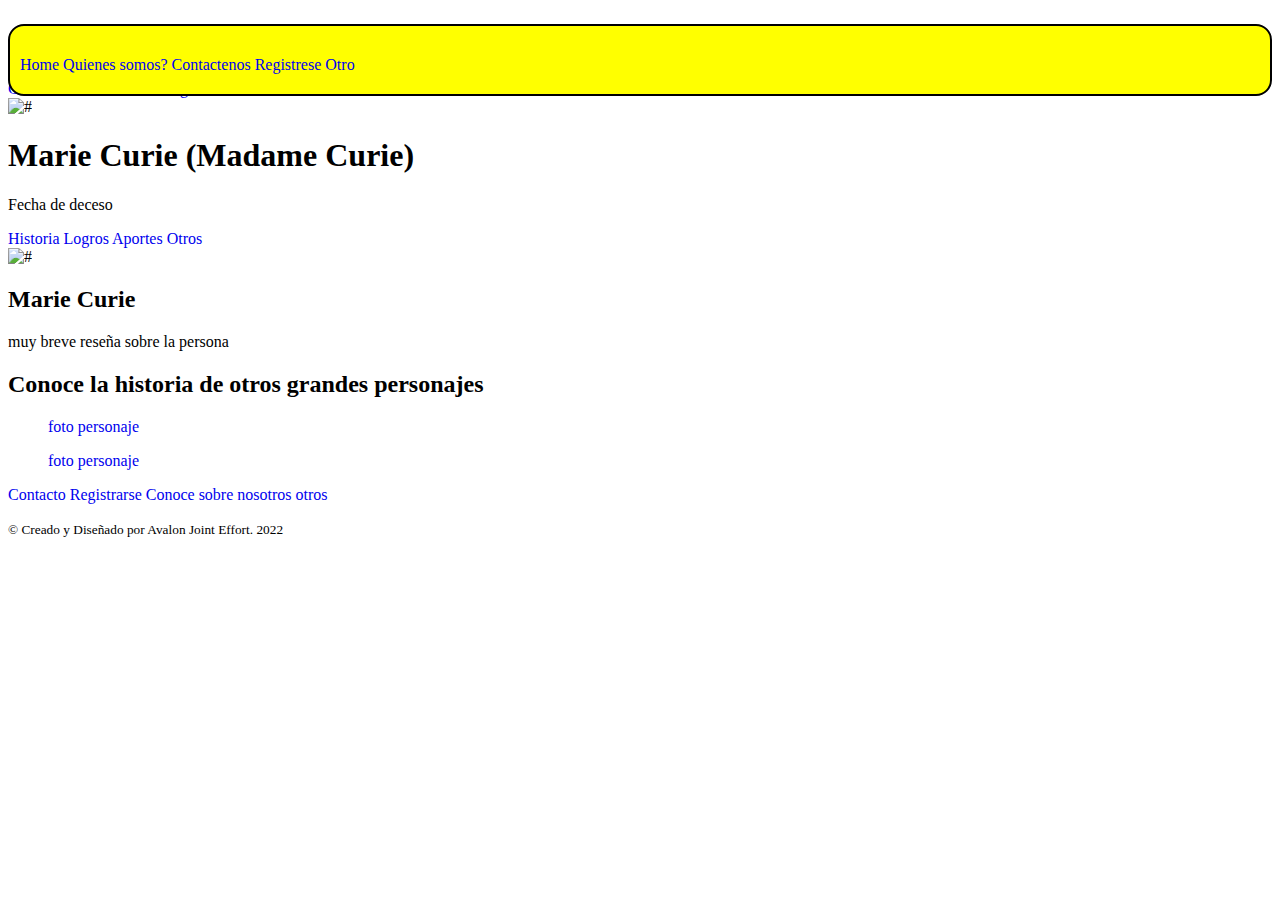
==== src/marie-curie.html @ 841512ee "Avance con informacion del index" ====
<!DOCTYPE html>
<html lang="es">
<head>
    <meta charset="UTF-8">
    <meta http-equiv="X-UA-Compatible" content="IE=edge">
    <meta name="viewport" content="width=device-width, initial-scale=1.0">
    <link rel="stylesheet" href="styles.css">
    <link rel="stylesheet" href="https://fonts.googleapis.com/css2?family=Material+Symbols+Outlined:opsz,wght,FILL,GRAD@48,400,0,0" />
    <title>Tributo a Marie Curie</title>
    <!--Agregar Favicon-->
</head>
<body>

    <nav>
        <label for="checkmenu" class="menu-ubicacion">
        <span class="material-symbols-outlined"> menu </span>
        </label>
        <input type="checkbox" id="checkmenu" class="menu-check">
        <div class="menu-links">
            <a href="index.html">Home</a>
            <!--<a href="marie-curie.html">Personaje de la semana</a>-->
            <a href="#">Quienes somos?</a>
            <a href="#">Contactenos</a>
            <a href="#">Registrese</a>
            <a href="#">Otro</a>
        </div>
    </nav>

    <header>
        <a href="#">Contacto</a>
        <a href="#">Iniciar Sesión</a>
        <a href="#">Registrarse</a>
    </header>

    <main>
        <img src="#" alt="#">
        <h1>Marie Curie (Madame Curie)</h1>
        <p>Fecha de deceso</p>
        <!--agregar una linea divisoria-->
        
        <section>
            <a href="#">Historia</a>
            <a href="#">Logros</a>
            <a href="#">Aportes</a>
            <a href="#">Otros</a>
        </section>    

        
        <!--informacion principal sobre la persona--> <!--esto va al lado derecho-->
        <div>
            <img src="#" alt="#">
            <section>
                <h2>Marie Curie</h2>
                <p> muy breve reseña sobre la persona</p>
                <!--Agregar boton de ir-->
            </section>

    <aside>
        <!--esto va al lado Izquierdo-->
        <h2>Conoce la historia de otros grandes personajes</h2>
            <figure>
                <a href="#">foto personaje</a>
                <!--Agregar nombre del personaje-->
            </figure>

            <figure>
                <a href="#">foto personaje</a>
                <!--Agregar nombre del personaje-->
            </figure>
    </aside>


        </div>
        


    </main>
    <footer>
        <!--esto va al lado derecho-->
        <a href="#">Contacto</a> <!--conectar con contacto del header-->
        <a href="#">Registrarse</a> <!--conectar con Registarse del header-->
        <a href="#">Conoce sobre nosotros</a> <!--Mision y vision-->
        <a href="#">otros</a>

        <!--Esto va al lado Izquierdo-->
        <p><small>&copy; Creado y Diseñado por Avalon Joint Effort. 2022</small></p>
    </footer>
    
</body>
</html>
---- src/styles.css ----
.menu-ubicacion {
    position: absolute;
    top: 1rem;
    right: 1rem;
    z-index: 1;
    padding-top: 7px;
    padding-right: 5px;
}
.menu-links {
    position: absolute;
    top: 1rem;
    right: 1rem;
    transform: translatey(-300%);
    transition: transform 1s;
    width: auto;
    height: auto;
    background-color: yellow;
    border: 2px solid black;
    border-radius: 16px;
    position: fixed;
    padding-top: 30px;
    padding-left: 10px;
    padding-right: 20px;
    padding-bottom: 20px;
    display: flex;
    flex-direction: column;
}

a {
    text-decoration: none;
}

.menu-check:checked + .menu-links {
    transform: translate(0);
}
.menu-check {
    display: none;
}
@media screen and (min-width: 768px) {
    .menu-ubicacion {
        display: none;
    }
    .menu-links{
        position: relative;
        top: 1rem;
        right: 0rem;
        transform: translatey(0);
        transition: transform 0s;
        width: auto;
        height: auto;
        background-color: yellow;
        border: 2px solid black;
        border-radius: 16px;
        position: none;
        padding-top: 30px;
        padding-left: 10px;
        padding-right: 20px;
        padding-bottom: 20px;
        display: block;
        flex-direction: none;                
    }
}
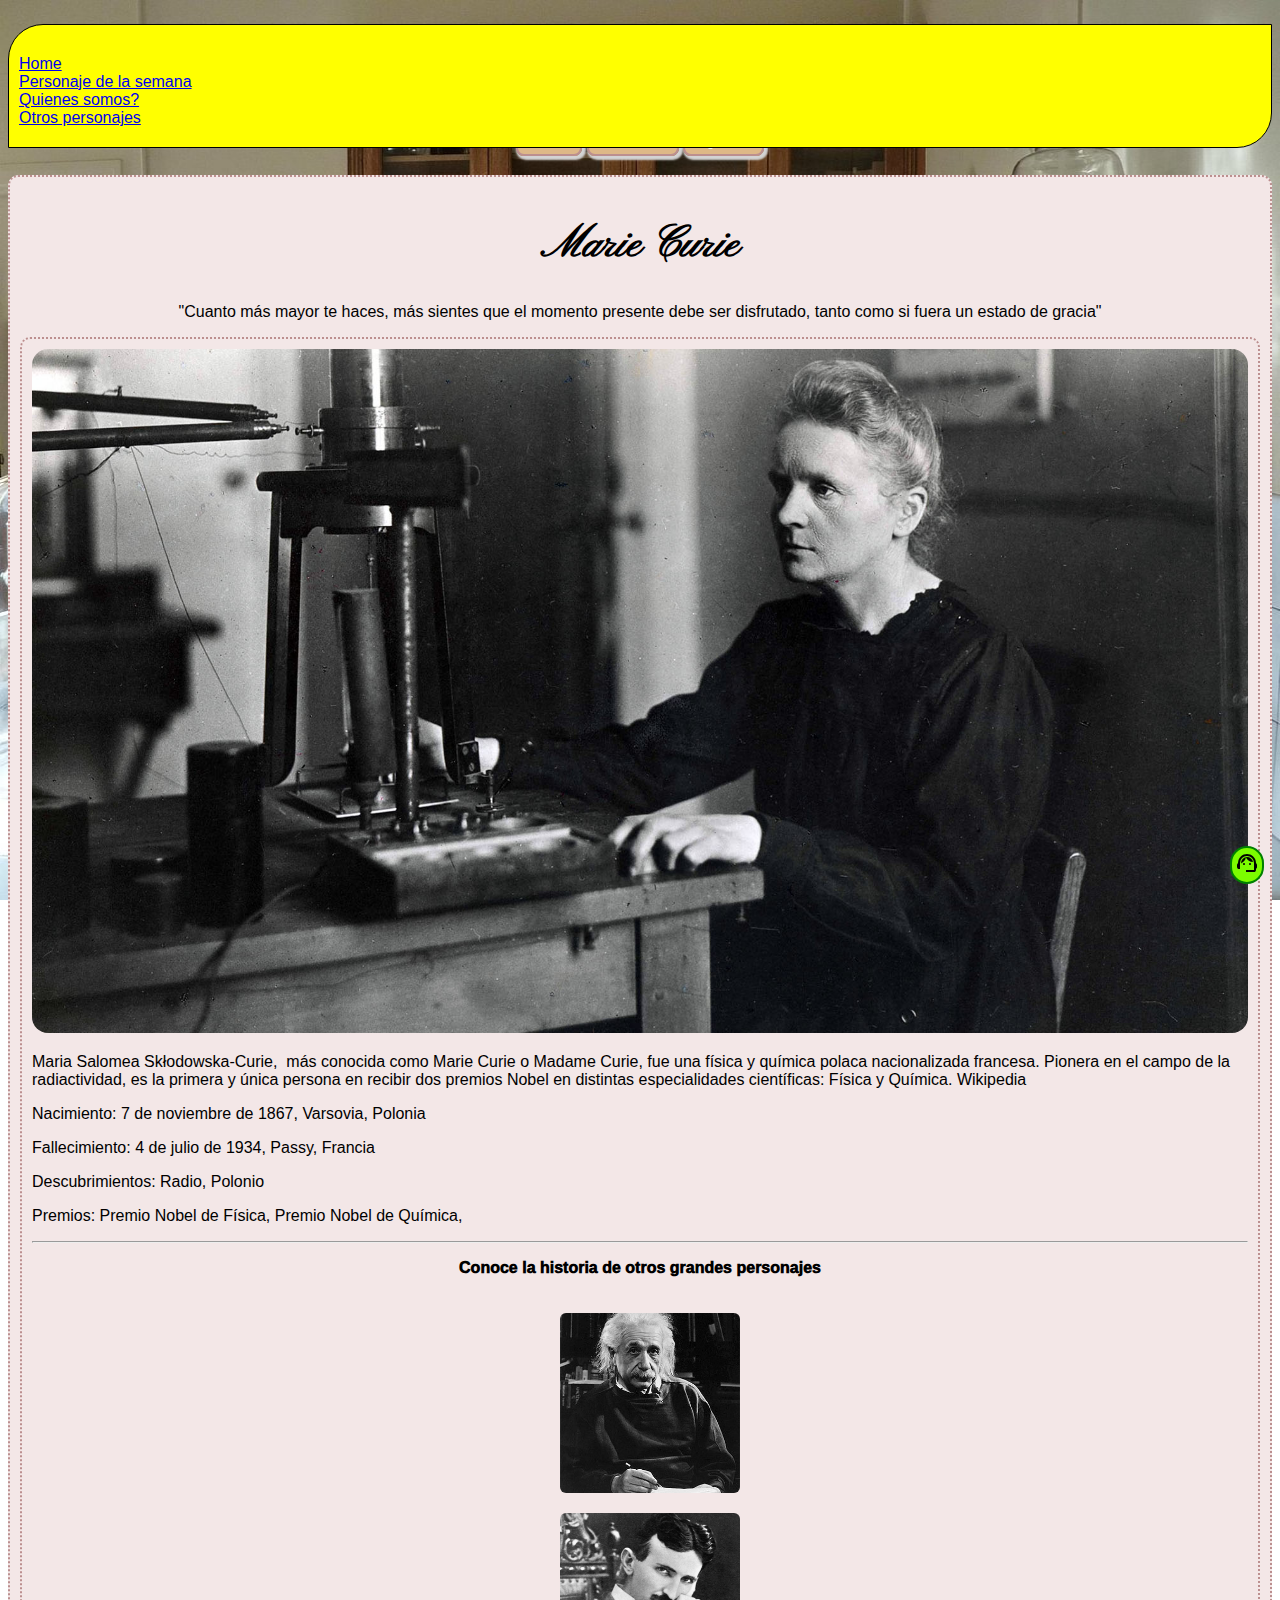
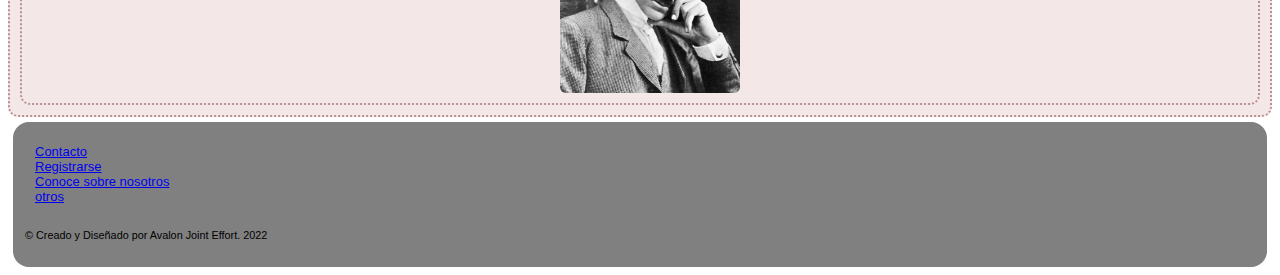
==== commit 95aa1168: "avance tamaños pequeños" ====
--- a/src/marie-curie.html
+++ b/src/marie-curie.html
@@ -5,69 +5,94 @@
     <meta http-equiv="X-UA-Compatible" content="IE=edge">
     <meta name="viewport" content="width=device-width, initial-scale=1.0">
     <link rel="stylesheet" href="styles.css">
+    <link rel="icon" href="favicon.ico" type="image/png">
     <link rel="stylesheet" href="https://fonts.googleapis.com/css2?family=Material+Symbols+Outlined:opsz,wght,FILL,GRAD@48,400,0,0" />
-    <title>Tributo a Marie Curie</title>
-    <!--Agregar Favicon-->
+    <link rel="stylesheet" href="https://fonts.googleapis.com/css2?family=Material+Symbols+Outlined:opsz,wght,FILL,GRAD@48,400,0,0" />
+    <link rel="preconnect" href="https://fonts.googleapis.com">
+    <link rel="preconnect" href="https://fonts.gstatic.com" crossorigin>
+    <link href="https://fonts.googleapis.com/css2?family=Michroma&family=Noto+Sans+Mende+Kikakui&family=Pinyon+Script&family=Questrial&display=swap" rel="stylesheet">
+    <title>Marie Curie - Aprendamos Historia</title>
 </head>
 <body>
 
     <nav>
+
         <label for="checkmenu" class="menu-ubicacion">
         <span class="material-symbols-outlined"> menu </span>
         </label>
         <input type="checkbox" id="checkmenu" class="menu-check">
         <div class="menu-links">
             <a href="index.html">Home</a>
-            <!--<a href="marie-curie.html">Personaje de la semana</a>-->
+            <a href="marie-curie.html">Personaje de la semana</a>
             <a href="#">Quienes somos?</a>
-            <a href="#">Contactenos</a>
-            <a href="#">Registrese</a>
-            <a href="#">Otro</a>
+            <a href="#">Otros personajes</a>
         </div>
+
+        <!--Botón fijo para ayuda con asesor-->
+        <label for="check-asesor" class="caja-asesor-ubicacion">
+            <span class="material-symbols-outlined">support_agent</span>
+        </label>
+        <input type="checkbox" id="check-asesor" class="caja-asesor">
+        <section class="caja-contacto-asesor"><!--Caja para enviar peticion a asesor-->
+            <p>Por favor diligencia los campos solicitados y cuentenos como podemos ayudarlo</p>
+            <form>
+                <label for="Nombre">Nombre:*</label>
+                <input type="search" placeholder="Nombre">
+                <label for="Email">Email:*</label>
+                <input type="search" placeholder="Ej: aprendiendodehistoria@gmail.com">
+                <label for="Celular">Numero mobil:*</label>
+                <input type="text" placeholder="Numero celular" >
+                <p>Como podemos ayudarte?</p>
+            </form>
+                <textarea cols="30" rows="10" placeholder="Escriba aquí su solicitud."></textarea>
+                <input type="checkbox" name="#" id="#">Acepta que sus datos sean recopilados y manejados por nosotros.
+                <div><button>Enviar</button></div><!--Deshabilitar el boton cuando no esté Check-->
+        </section>
     </nav>
-
-    <header>
+<!--Barra de header-->
+    <header class="barra-header">
         <a href="#">Contacto</a>
         <a href="#">Iniciar Sesión</a>
         <a href="#">Registrarse</a>
     </header>
 
-    <main>
-        <img src="#" alt="#">
-        <h1>Marie Curie (Madame Curie)</h1>
-        <p>Fecha de deceso</p>
-        <!--agregar una linea divisoria-->
-        
-        <section>
-            <a href="#">Historia</a>
-            <a href="#">Logros</a>
-            <a href="#">Aportes</a>
-            <a href="#">Otros</a>
-        </section>    
+    <main class="estilo-pagina">
+        <h1>Marie Curie</h1>
+        <p class="slogan">"Cuanto más mayor te haces, más sientes que el momento presente debe ser disfrutado, tanto como si fuera un estado de gracia"</p>
 
-        
-        <!--informacion principal sobre la persona--> <!--esto va al lado derecho-->
-        <div>
-            <img src="#" alt="#">
-            <section>
-                <h2>Marie Curie</h2>
-                <p> muy breve reseña sobre la persona</p>
-                <!--Agregar boton de ir-->
+       <!-- <div>
+            <section  class="subtitulo">
+                <p>Cada semana conoceras como personas del común llevaron sus habilidades a lo mas alto</p>
             </section>
+        </div> -->
 
-    <aside>
-        <!--esto va al lado Izquierdo-->
-        <h2>Conoce la historia de otros grandes personajes</h2>
-            <figure>
-                <a href="#">foto personaje</a>
-                <!--Agregar nombre del personaje-->
-            </figure>
+        <!-- sección para la persona de la semana--> <!--esto va al lado derecho-->
+        <div class="estilo-de-contenido">
+            <img class="foto-encabezado" src="./Imagenes/mariecurie-1.png" alt="marie">
+            <section  class="subtitulo">
+                <!--<h2>Marie Curie</h2> -->
+            </section>
+            <p> Maria Salomea Skłodowska-Curie, ​​ más conocida como Marie Curie​​ o Madame Curie, fue una física y química polaca nacionalizada francesa. Pionera en el campo de la radiactividad, es la primera y única persona en recibir dos premios Nobel en distintas especialidades científicas: Física y Química.​ Wikipedia
+                <p>Nacimiento: 7 de noviembre de 1867, Varsovia, Polonia</p> 
+                <p>Fallecimiento: 4 de julio de 1934, Passy, Francia</p>
+                <p>Descubrimientos: Radio, Polonio</p>
+                <p>Premios: Premio Nobel de Física, Premio Nobel de Química,</p>
+            </p>
+            <!-- <div class="boton1">
+                <a href="./marie-curie.html"><button class="boton2" >ir</button></a>
+            </div> -->
+            <hr>
 
-            <figure>
-                <a href="#">foto personaje</a>
-                <!--Agregar nombre del personaje-->
-            </figure>
-    </aside>
+            <aside>
+                <!--esto va al lado Izquierdo-->
+                <p class="subtitulo">Conoce la historia de otros grandes personajes</p>
+                    <div class="fotos-otros-inv">
+                        <a href="https://es.wikipedia.org/wiki/Albert_Einstein" target="_blank" rel="noopener noreferrer"><img class="fotos-otros-inv" src="./Imagenes/einstein.jpg" alt=""></a>
+                    </div>
+                    <div class="fotos-otros-inv">
+                        <a href="https://es.wikipedia.org/wiki/Nikola_Tesla" target="_blank" rel="noopener noreferrer"><img class="fotos-otros-inv" src="./Imagenes/nikola-tesla.jpeg" alt=""></a>
+                    </div>
+            </aside>
 
 
         </div>
@@ -76,13 +101,24 @@
 
     </main>
     <footer>
-        <!--esto va al lado derecho-->
-        <a href="#">Contacto</a> <!--conectar con contacto del header-->
-        <a href="#">Registrarse</a> <!--conectar con Registarse del header-->
-        <a href="#">Conoce sobre nosotros</a> <!--Mision y vision-->
-        <a href="#">otros</a>
-
-        <!--Esto va al lado Izquierdo-->
+        <div class="enlace-pie">
+            <!--esto va al lado derecho-->
+            <div>
+                <a href="#">Contacto</a> <!--conectar con contacto del header-->
+            </div>
+            <div>
+                <a href="#">Registrarse</a> <!--conectar con Registarse del header-->
+            </div>
+            <div>
+                <a href="#">Conoce sobre nosotros</a> <!--Mision y vision-->
+            </div>
+            <div>
+                <a href="#">otros</a>
+            </div>
+        
+        </div>
+        
+        
         <p><small>&copy; Creado y Diseñado por Avalon Joint Effort. 2022</small></p>
     </footer>
     
--- a/src/styles.css
+++ b/src/styles.css
@@ -1,33 +1,51 @@
+*{
+    box-sizing: border-box;
+    font-family: 'Lucida Sans', 'Lucida Sans Regular', 'Lucida Grande', 'Lucida Sans Unicode', Geneva, Verdana, sans-serif;
+}
+body {
+    background-image: url(./Imagenes/laboratorio.jpg);
+    background-repeat:round;
+    background-attachment: fixed;
+    overflow: scroll;
+
+}
+/* Barra de menu*/
 .menu-ubicacion {
     position: absolute;
-    top: 1rem;
+    top: 4rem;
     right: 1rem;
     z-index: 1;
     padding-top: 7px;
     padding-right: 5px;
 }
 .menu-links {
+    color: black;
     position: absolute;
-    top: 1rem;
+    top: 4rem;
     right: 1rem;
     transform: translatey(-300%);
     transition: transform 1s;
     width: auto;
     height: auto;
-    background-color: yellow;
-    border: 2px solid black;
-    border-radius: 16px;
+    background-color: lavender;
+    border: 1px dotted black;
+    border-radius: 35px 0px 35px 0px;
+    -moz-border-radius: 35px 0px 35px 0px;
+    -webkit-border-radius: 35px 0px 35px 0px;
     position: fixed;
     padding-top: 30px;
     padding-left: 10px;
     padding-right: 20px;
     padding-bottom: 20px;
     display: flex;
-    flex-direction: column;
-}
-
-a {
+    flex-direction: column;    
+}
+
+a :hover {
     text-decoration: none;
+    color: red !important;
+   
+    
 }
 
 .menu-check:checked + .menu-links {
@@ -49,14 +67,166 @@
         width: auto;
         height: auto;
         background-color: yellow;
-        border: 2px solid black;
-        border-radius: 16px;
+        border: 1px solid black;
+        border-radius: 35px 0px 35px 0px;
+        -moz-border-radius: 35px 0px 35px 0px;
+        -webkit-border-radius: 35px 0px 35px 0px;
         position: none;
         padding-top: 30px;
         padding-left: 10px;
         padding-right: 20px;
-        padding-bottom: 20px;
-        display: block;
-        flex-direction: none;                
+        padding-bottom: 20px;                   
     }
-}+}
+
+/* caja para contactar un asesor*/
+
+.caja-asesor-ubicacion {
+    position: fixed;
+    bottom: 1rem;
+    right: 1rem;
+    padding: 3px;
+    background-color: lawngreen;
+    border: 2px solid green;
+    border-radius: 35px;
+    z-index: 1;
+}
+.caja-contacto-asesor {
+    position: absolute;
+    bottom: 1rem;
+    right: 1rem;
+    transform: translatex(200%);
+    transition: transform 1s;
+    width: auto;
+    height: auto;
+    background-color: lawngreen;
+    border: 1px solid green;
+    border-radius: 35px 0px 35px 0px;
+    -moz-border-radius: 35px 0px 35px 0px;
+    -webkit-border-radius: 35px 0px 35px 0px;
+    position: fixed;
+    padding-top: 5px;
+    padding-left: 10px;
+    padding-right: 20px;
+    padding-bottom: 20px;
+    display: flex;
+    flex-direction: column;
+    font-size: small;
+}
+.caja-asesor:checked + .caja-contacto-asesor {
+    transform: translate(0);
+}
+.caja-asesor {
+    display: none;
+}
+
+.caja-contacto-asesor{
+    font-family:'Lucida Sans', 'Lucida Sans Regular', 'Lucida Grande', 'Lucida Sans Unicode', Geneva, Verdana, sans-serif;
+    font-size: small;
+    display: block;
+    padding-left: 10px;
+    box-sizing:border-box;
+    overflow-y: scroll;
+    width: 250px;
+    height: 250px;
+    margin: 0;
+    }
+textarea {
+        font-family: 'Lucida Sans', 'Lucida Sans Regular', 'Lucida Grande', 'Lucida Sans Unicode', Geneva, Verdana, sans-serif;
+        font-size: small;
+        width: 200px;
+        height: 100px;
+        overflow-y: scroll;
+        }
+    
+/*barra del header*/
+.barra-header a {
+    position: static ;
+    background-color: burlywood;
+    border: 2px solid rosybrown;
+    border-radius: 0px 0px 8px 8px;
+    -moz-border-radius: 0px 0px 8px 8px;
+    -webkit-border-radius: 0px 0px 8px 8px;
+    padding: 10px 5px 5px 5px;
+    color: white;
+    box-shadow: 2px 2px 2px 2px lightgray;
+    text-align: center;
+    font-size: small;
+}
+header {
+    text-align: center;
+}
+
+/*pagina Principal*/
+
+.estilo-pagina {
+    border: 2px dotted rosybrown;
+    border-radius: 10px;
+    padding: 10px 10px 10px 10px;
+    background-color: rgb(243, 231, 231) ;
+    margin-top: 25px;
+    font-family: 'Questrial', sans-serif;
+}
+
+h1 {
+    font-family: 'Pinyon Script', cursive;
+    text-align: center;
+    font-size: 45px;
+}
+.slogan {
+    text-align: center;
+}
+.estilo-de-contenido {
+    border: 2px dotted rosybrown;
+    border-radius: 10px;
+    padding: 10px 10px 10px 10px;
+    background-color: rgb(243, 231, 231);
+
+}
+.foto-encabezado{
+    width: 100% ;
+    height: 100% ;
+    border-radius: 16px;
+    justify-content: center;
+}
+
+.subtitulo{
+    font-weight: 1000;
+    text-align: center;
+}
+
+footer{
+    background-color: grey;
+    display: block;
+    border-radius: 16px;
+    padding: 10px;
+    margin: 5px;
+    border: 2px dotted gray;
+    font-size: small;
+}
+.enlace-pie{
+    padding: 10px;
+}
+
+.boton1{
+    display: flex;
+    justify-content: center;
+    
+}
+.boton2{
+    width: 45px;
+    height: 45px;
+    border: 1px solid grey;
+    background-color: lightgray;
+    border-radius: 16px;
+}
+.fotos-otros-inv{
+    object-fit: cover;
+    width: 200px;
+    height: 200px;
+    border-radius: 16px;
+    margin-left: auto;
+    margin-right: auto;
+    padding: 10px;
+    
+}
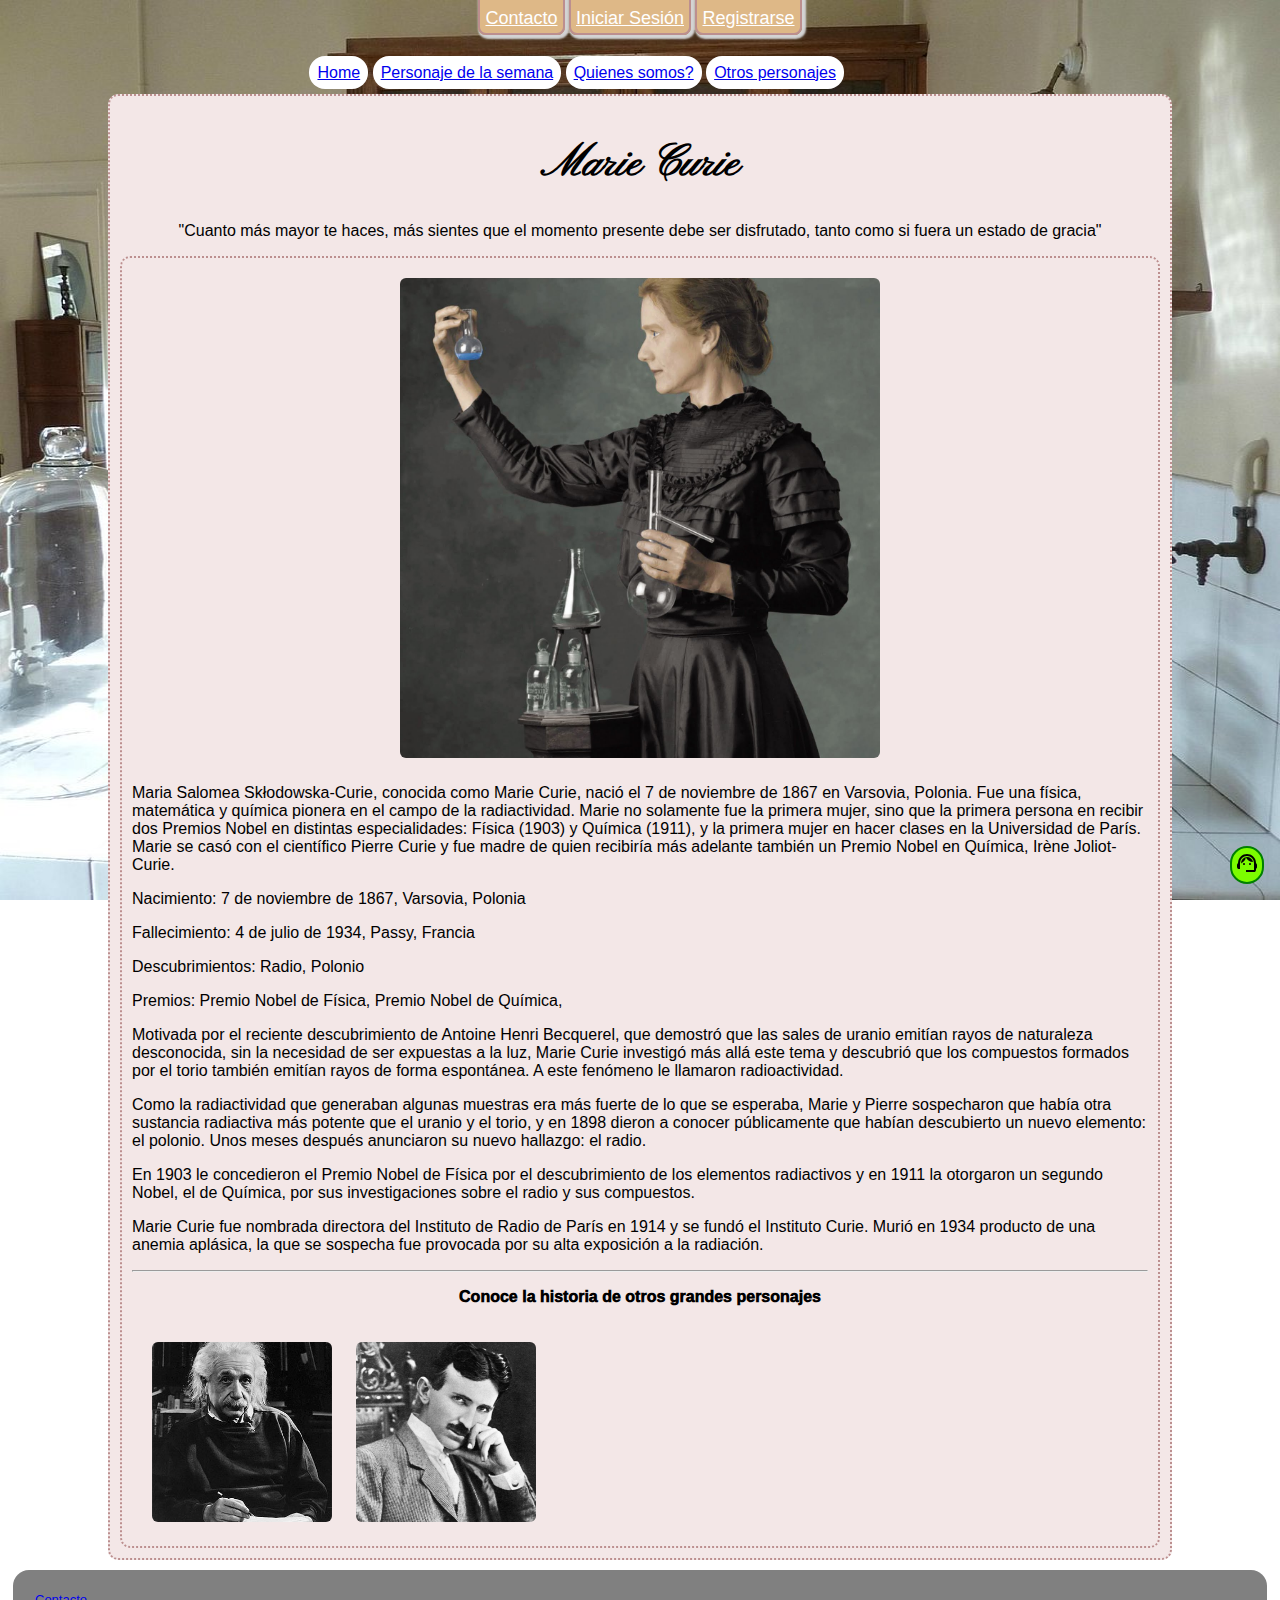
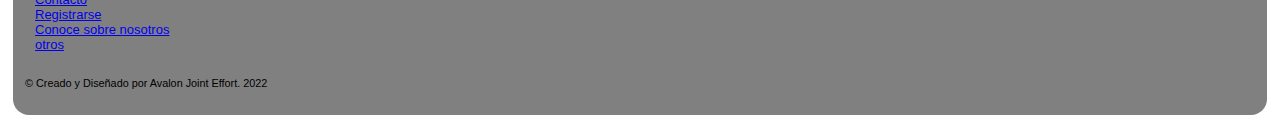
==== commit 8b061cd7: "trabajo terminado y presentado" ====
--- a/src/marie-curie.html
+++ b/src/marie-curie.html
@@ -22,12 +22,11 @@
         </label>
         <input type="checkbox" id="checkmenu" class="menu-check">
         <div class="menu-links">
-            <a href="index.html">Home</a>
-            <a href="marie-curie.html">Personaje de la semana</a>
-            <a href="#">Quienes somos?</a>
-            <a href="#">Otros personajes</a>
+            <a class="botones-header" href="index.html">Home</a>
+            <a class="botones-header" href="marie-curie.html">Personaje de la semana</a>
+            <a class="botones-header" href="#">Quienes somos?</a>
+            <a class="botones-header" href="#">Otros personajes</a>
         </div>
-
         <!--Botón fijo para ayuda con asesor-->
         <label for="check-asesor" class="caja-asesor-ubicacion">
             <span class="material-symbols-outlined">support_agent</span>
@@ -68,16 +67,25 @@
 
         <!-- sección para la persona de la semana--> <!--esto va al lado derecho-->
         <div class="estilo-de-contenido">
-            <img class="foto-encabezado" src="./Imagenes/mariecurie-1.png" alt="marie">
+            <img class="foto-encabezado" src="./Imagenes/marie-curie2.jpg" alt="marie">
             <section  class="subtitulo">
                 <!--<h2>Marie Curie</h2> -->
             </section>
-            <p> Maria Salomea Skłodowska-Curie, ​​ más conocida como Marie Curie​​ o Madame Curie, fue una física y química polaca nacionalizada francesa. Pionera en el campo de la radiactividad, es la primera y única persona en recibir dos premios Nobel en distintas especialidades científicas: Física y Química.​ Wikipedia
-                <p>Nacimiento: 7 de noviembre de 1867, Varsovia, Polonia</p> 
-                <p>Fallecimiento: 4 de julio de 1934, Passy, Francia</p>
-                <p>Descubrimientos: Radio, Polonio</p>
-                <p>Premios: Premio Nobel de Física, Premio Nobel de Química,</p>
+            <p> Maria Salomea Skłodowska-Curie, conocida como Marie Curie, nació el 7 de noviembre de 1867 en Varsovia, Polonia. Fue una física, matemática y química pionera en el campo de la radiactividad. Marie no solamente fue la primera mujer, sino que la primera persona en recibir dos Premios Nobel en distintas especialidades: Física (1903) y Química (1911), y la primera mujer en hacer clases en la Universidad de París. Marie se casó con el científico Pierre Curie y fue madre de quien recibiría más adelante también un Premio Nobel en Química, Irène Joliot-Curie.
             </p>
+            <p>Nacimiento: 7 de noviembre de 1867, Varsovia, Polonia</p> 
+            <p>Fallecimiento: 4 de julio de 1934, Passy, Francia</p>
+            <p>Descubrimientos: Radio, Polonio</p>
+            <p>Premios: Premio Nobel de Física, Premio Nobel de Química,</p>
+            <p>Motivada por el reciente descubrimiento de Antoine Henri Becquerel, que demostró que las sales de uranio emitían rayos de naturaleza desconocida, sin la necesidad de ser expuestas a la luz, Marie Curie investigó más allá este tema y descubrió que los compuestos formados por el torio también emitían rayos de forma espontánea. A este fenómeno le llamaron radioactividad.
+            </p>
+            <p>Como la radiactividad que generaban algunas muestras era más fuerte de lo que se esperaba, Marie y Pierre sospecharon que había otra sustancia radiactiva más potente que el uranio y el torio, y en 1898 dieron a conocer públicamente que habían descubierto un nuevo elemento: el polonio. Unos meses después anunciaron su nuevo hallazgo: el radio.
+            </p>
+            <p>En 1903 le concedieron el Premio Nobel de Física por el descubrimiento de los elementos radiactivos y en 1911 la otorgaron un segundo Nobel, el de Química, por sus investigaciones sobre el radio y sus compuestos.
+            </p>
+            <p>Marie Curie fue nombrada directora del Instituto de Radio de París en 1914 y se fundó el Instituto Curie. Murió en 1934 producto de una anemia aplásica, la que se sospecha fue provocada por su alta exposición a la radiación.
+            </p>
+            
             <!-- <div class="boton1">
                 <a href="./marie-curie.html"><button class="boton2" >ir</button></a>
             </div> -->
@@ -86,7 +94,7 @@
             <aside>
                 <!--esto va al lado Izquierdo-->
                 <p class="subtitulo">Conoce la historia de otros grandes personajes</p>
-                    <div class="fotos-otros-inv">
+                    <div  class="fotos-otros-inv">
                         <a href="https://es.wikipedia.org/wiki/Albert_Einstein" target="_blank" rel="noopener noreferrer"><img class="fotos-otros-inv" src="./Imagenes/einstein.jpg" alt=""></a>
                     </div>
                     <div class="fotos-otros-inv">
--- a/src/styles.css
+++ b/src/styles.css
@@ -54,30 +54,7 @@
 .menu-check {
     display: none;
 }
-@media screen and (min-width: 768px) {
-    .menu-ubicacion {
-        display: none;
-    }
-    .menu-links{
-        position: relative;
-        top: 1rem;
-        right: 0rem;
-        transform: translatey(0);
-        transition: transform 0s;
-        width: auto;
-        height: auto;
-        background-color: yellow;
-        border: 1px solid black;
-        border-radius: 35px 0px 35px 0px;
-        -moz-border-radius: 35px 0px 35px 0px;
-        -webkit-border-radius: 35px 0px 35px 0px;
-        position: none;
-        padding-top: 30px;
-        padding-left: 10px;
-        padding-right: 20px;
-        padding-bottom: 20px;                   
-    }
-}
+
 
 /* caja para contactar un asesor*/
 
@@ -230,3 +207,199 @@
     padding: 10px;
     
 }
+
+/* estilo para medidas grandes*/
+
+@media screen and (min-width: 768px) {
+    .menu-ubicacion {
+        display: none;
+    }
+    .menu-links {
+        color: black;
+        position: absolute;
+        top: 4rem;
+        transform: translatey(0);
+        width: auto;
+        height: auto;
+        position: absolute;
+        display: flex;
+        display: inline-block;
+        margin-right:400px;
+        padding-top:0%; 
+        background-color: rgba(243, 237, 237, 0);
+        border: rgba(255, 255, 255, 0);
+    }
+
+    .botones-header{
+        background-color: white;
+        border-radius: 16px;
+        padding: 8px;
+    }
+    
+    a :hover {
+        text-decoration: none;
+        color: red !important;
+      }
+    
+    .menu-check:checked + .menu-links {
+        transform: translate(0);
+    }
+    .menu-check {
+        display: none;
+    }
+    
+    
+    /* caja para contactar un asesor*/
+    
+    .caja-asesor-ubicacion {
+        position: fixed;
+        bottom: 1rem;
+        right: 1rem;
+        padding: 3px;
+        background-color: lawngreen;
+        border: 2px solid green;
+        border-radius: 35px;
+        z-index: 1;
+    }
+    .caja-contacto-asesor {
+        position: absolute;
+        bottom: 1rem;
+        right: 1rem;
+        transform: translatex(200%);
+        transition: transform 1s;
+        width: auto;
+        height: auto;
+        background-color: lawngreen;
+        border: 1px solid green;
+        border-radius: 35px 0px 35px 0px;
+        -moz-border-radius: 35px 0px 35px 0px;
+        -webkit-border-radius: 35px 0px 35px 0px;
+        position: fixed;
+        padding-top: 5px;
+        padding-left: 10px;
+        padding-right: 20px;
+        padding-bottom: 20px;
+        display: flex;
+        flex-direction: column;
+        font-size: small;
+    }
+    .caja-asesor:checked + .caja-contacto-asesor {
+        transform: translate(0);
+    }
+    .caja-asesor {
+        display: none;
+    }
+    
+    .caja-contacto-asesor{
+        font-family:'Lucida Sans', 'Lucida Sans Regular', 'Lucida Grande', 'Lucida Sans Unicode', Geneva, Verdana, sans-serif;
+        font-size: small;
+        display: block;
+        padding-left: 10px;
+        box-sizing:border-box;
+        overflow-y: scroll;
+        width: 250px;
+        height: 250px;
+        margin: 0;
+        }
+    textarea {
+            font-family: 'Lucida Sans', 'Lucida Sans Regular', 'Lucida Grande', 'Lucida Sans Unicode', Geneva, Verdana, sans-serif;
+            font-size: small;
+            width: 200px;
+            height: 100px;
+            overflow-y: scroll;
+            }
+        
+    /*barra del header*/
+    .barra-header a {
+        position: static ;
+        background-color: burlywood;
+        border: 2px solid rosybrown;
+        border-radius: 0px 0px 8px 8px;
+        -moz-border-radius: 0px 0px 8px 8px;
+        -webkit-border-radius: 0px 0px 8px 8px;
+        padding: 10px 5px 5px 5px;
+        color: white;
+        box-shadow: 2px 2px 2px 2px lightgray;
+        text-align: center;
+        font-size: large;
+    }
+    header {
+        text-align: center;
+    }
+    
+    /*pagina Principal*/
+    
+    .estilo-pagina {
+        border: 2px dotted rosybrown;
+        border-radius: 10px;
+        padding: 10px 10px 10px 10px;
+        margin: 10px 100px 10px 100px;
+        background-color: rgb(243, 231, 231) ;
+        margin-top: 65px;
+        font-family: 'Questrial', sans-serif;
+    }
+    
+    h1 {
+        font-family: 'Pinyon Script', cursive;
+        text-align: center;
+        font-size: 45px;
+    }
+    .slogan {
+        text-align: center;
+    }
+    .estilo-de-contenido {
+        border: 2px dotted rosybrown;
+        border-radius: 10px;
+        padding: 10px 10px 10px 10px;
+        background-color: rgb(243, 231, 231);
+
+    
+    }
+    .foto-encabezado{
+        object-fit: cover;
+        width: 500px;
+        height: 500px;
+        border-radius: 16px;
+        padding: 10px;
+        display: block;
+        margin: auto;
+    }
+    
+    .subtitulo{
+        font-weight: 1000;
+        text-align: center;
+    }
+    
+    footer{
+        background-color: grey;
+        display: block;
+        border-radius: 16px;
+        padding: 10px;
+        margin: 5px;
+        border: 2px dotted gray;
+        font-size: small;
+    }
+    .enlace-pie{
+        padding: 10px;
+    }
+    
+    .boton1{
+        display: flex;
+        justify-content: center;
+        
+    }
+    .boton2{
+        width: 45px;
+        height: 45px;
+        border: 1px solid grey;
+        background-color: lightgray;
+        border-radius: 16px;
+    }
+    .fotos-otros-inv{
+        object-fit: cover;
+        width: 200px;
+        height: 200px;
+        border-radius: 16px;
+        padding: 10px;
+        display: inline-block   }
+}